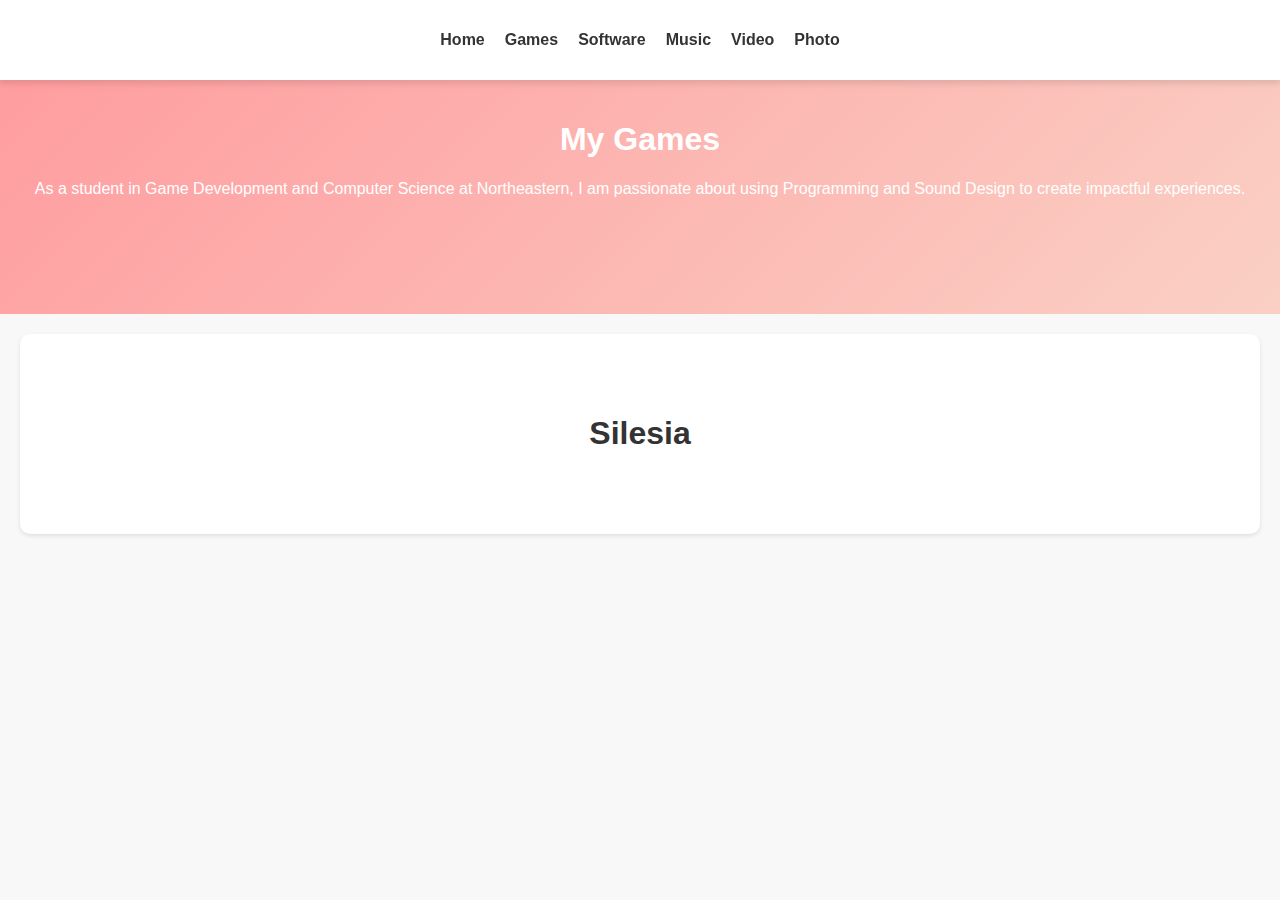
==== docs/games/index.html @ a66d5084 "subfolders and linking!" ====
<!DOCTYPE html>
<html lang="en">
<head>
    <meta charset="UTF-8">
    <meta name="viewport" content="width=device-width, initial-scale=1.0">
    <title>My Portfolio</title>
    <link rel="stylesheet" href="../style.css">
    <script defer src="../script.js"></script>
</head>
<body>
<header id="navbar" class="nav-bar">
    <nav>
        <ul>
            <li><a href="../index.html">Home</a></li>
            <li><a href="#games">Games</a></li>
            <li><a href="#software">Software</a></li>
            <li><a href="#music">Music</a></li>
            <li><a href="#video">Video</a></li>
            <li><a href="#photo">Photo</a></li>
        </ul>
    </nav>
</header>

<main>
    <section id="home" class="hero">
        <h1>My Games</h1>
        <p>As a student in Game Development and Computer Science at Northeastern, I am
            passionate about using Programming and Sound Design to create impactful experiences.</p>
    </section>
    <section id="silesia" class="summary">
        <h1> Silesia</h1>
    </section>
</main>
---- docs/style.css ----
/* General Styles */
body {
    font-family: 'Poppins', sans-serif;
    margin: 0;
    padding: 0;
    background-color: #f8f8f8;
    color: #333;
}

/* Navigation Bar */
.nav-bar {
    position: fixed;
    top: 0;
    width: 100%;
    background: white;
    box-shadow: 0 4px 6px rgba(0, 0, 0, 0.1);
    transition: transform 0.3s ease-in-out;
}

.nav-bar nav ul {
    list-style: none;
    padding: 15px;
    display: flex;
    justify-content: center;
    gap: 20px;
}

.nav-bar nav ul li {
    display: inline;
}

.nav-bar nav ul li a {
    text-decoration: none;
    color: #333;
    font-weight: 600;
}

/* Hero Section */
.hero {
    text-align: center;
    padding: 100px 20px;
    background: linear-gradient(135deg, #ff9a9e, #fad0c4);
    color: white;
}

/* Summary Sections */
.summary {
    text-align: center;
    padding: 60px 20px;
    background: white;
    margin: 20px;
    border-radius: 10px;
    box-shadow: 0 2px 4px rgba(0, 0, 0, 0.1);
}
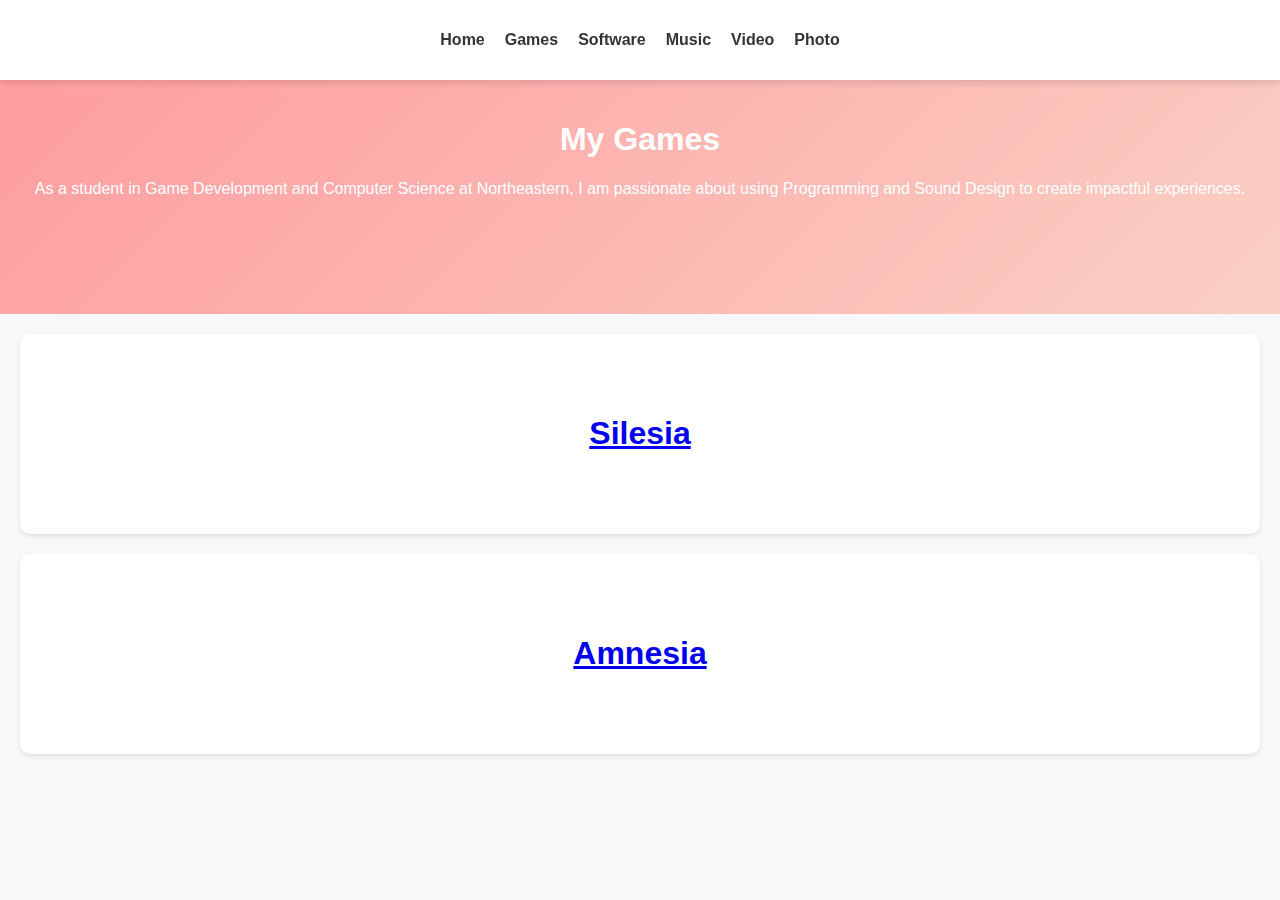
==== commit eb4f61aa: "tweaks to game pages" ====
--- a/docs/games/index.html
+++ b/docs/games/index.html
@@ -28,6 +28,10 @@
             passionate about using Programming and Sound Design to create impactful experiences.</p>
     </section>
     <section id="silesia" class="summary">
-        <h1> Silesia</h1>
+        <a href="silesia.html"><h1> Silesia</h1></a>
+
+    </section>
+    <section id="amnesia" class="summary">
+        <a href="amnesia.html"><h1>Amnesia</h1></a>
     </section>
 </main>